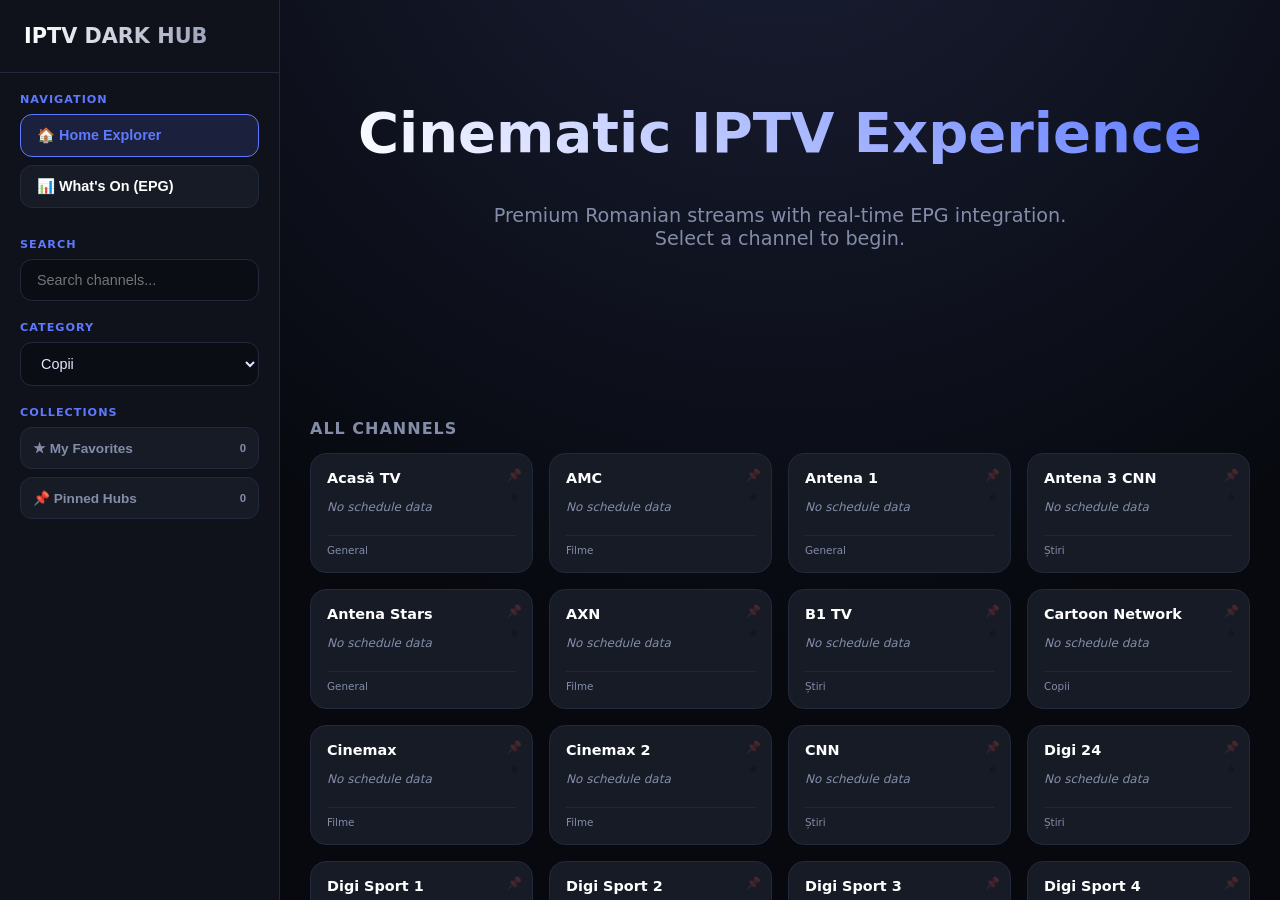
==== index.html @ 51ea0283 "Update index.html" ====
<!doctype html>
<html lang="en">
<head>
  <meta charset="UTF-8" />
  <meta name="viewport" content="width=device-width, initial-scale=1.0, maximum-scale=1.0, user-scalable=no" />
  <title>IPTV Dark Hub Pro v2.0</title>
  <link rel="icon" type="image/png" href="favicon.png">
  <style>
    :root {
      --bg: #07090f;
      --panel: #0f121a;
      --panel-2: #161b26;
      --text: #e1e7ff;
      --muted: #848da8;
      --accent: #5e79ff;
      --accent-rgb: 94, 121, 255;
      --success: #2ec4b6;
      --danger: #ff5c7c;
      --border: #22293d;
      --shadow: 0 12px 40px rgba(0, 0, 0, 0.6);
      --radius: 16px;
      --transition: all 0.3s cubic-bezier(0.4, 0, 0.2, 1);
    }

    * { box-sizing: border-box; -webkit-tap-highlight-color: transparent; }

    body {
      margin: 0;
      font-family: 'Inter', system-ui, -apple-system, sans-serif;
      background: var(--bg);
      color: var(--text);
      height: 100vh;
      overflow: hidden;
    }

    .app {
      display: grid;
      grid-template-columns: 280px 1fr;
      height: 100vh;
    }

    /* Sidebar */
    .sidebar {
      background: var(--panel);
      border-right: 1px solid var(--border);
      display: flex;
      flex-direction: column;
      z-index: 3000;
      transition: var(--transition);
    }

    .sidebar-header { padding: 24px; border-bottom: 1px solid var(--border); }
    .sidebar-header h1 { 
      font-size: 1.3rem; margin: 0; font-weight: 800; 
      background: linear-gradient(to right, #fff, var(--muted)); 
      -webkit-background-clip: text; background-clip: text; 
      -webkit-text-fill-color: transparent; 
    }
    
    .controls { padding: 20px; display: flex; flex-direction: column; gap: 20px; overflow-y: auto; flex: 1; scrollbar-width: thin; }
    .nav-group { display: flex; flex-direction: column; gap: 8px; margin-bottom: 10px; }
    .filter-group { display: flex; flex-direction: column; gap: 8px; }
    .filter-label { color: var(--accent); font-weight: 800; font-size: 0.7rem; text-transform: uppercase; letter-spacing: 1px; }

    input, select {
      width: 100%; background: #0a0d14; color: var(--text); border: 1px solid var(--border);
      padding: 12px 16px; border-radius: 12px; font-size: 0.9rem; outline: none; transition: border-color 0.2s;
    }
    input:focus, select:focus { border-color: var(--accent); }

    .nav-btn {
      width: 100%; padding: 12px 16px; border-radius: 12px; border: 1px solid var(--border);
      background: var(--panel-2); color: #fff; font-size: 0.9rem; font-weight: 700;
      cursor: pointer; display: flex; align-items: center; gap: 12px; transition: var(--transition);
    }
    .nav-btn:hover { border-color: var(--accent); background: rgba(var(--accent-rgb), 0.1); }
    .nav-btn.active { border-color: var(--accent); color: var(--accent); background: rgba(var(--accent-rgb), 0.15); }

    .toggle-btn {
      width: 100%; padding: 12px; border-radius: 12px; border: 1px solid var(--border);
      background: var(--panel-2); color: var(--muted); font-size: 0.85rem; font-weight: 700;
      cursor: pointer; display: flex; justify-content: space-between; align-items: center; transition: var(--transition);
    }
    .toggle-btn.active { background: rgba(var(--accent-rgb), 0.1); border-color: var(--accent); color: var(--accent); }

    /* Main Area */
    .main {
      padding: 0;
      overflow-y: auto;
      background: radial-gradient(circle at 50% -20%, #1a1f35 0%, var(--bg) 70%);
      scrollbar-width: thin;
      display: flex;
      flex-direction: column;
      position: relative;
    }

    .view-container {
      display: none;
      padding: 30px;
      width: 100%;
      max-width: 1600px;
      margin: 0 auto;
      flex-direction: column;
      gap: 30px;
      animation: fadeIn 0.4s ease;
    }
    .view-container.active { display: flex; }

    @keyframes fadeIn { from { opacity: 0; transform: translateY(10px); } to { opacity: 1; transform: translateY(0); } }

    /* Player View */
    .player-layout {
      display: grid;
      grid-template-columns: 2fr 1fr;
      gap: 30px;
      align-items: flex-start;
    }

    .player-column { display: flex; flex-direction: column; gap: 15px; min-width: 0; }
    .player-title { font-size: 1.8rem; margin: 0; font-weight: 800; color: #fff; }
    
    .video-wrapper {
      position: relative;
      width: 100%;
      aspect-ratio: 16 / 9;
      background: #000;
      border-radius: 20px;
      overflow: hidden;
      border: 1px solid var(--border);
      box-shadow: 0 20px 50px rgba(0,0,0,0.8);
    }
    #iframePlayer { width: 100%; height: 100%; display: block; border: none; }

    .epg-container {
      background: rgba(var(--accent-rgb), 0.03);
      border-radius: 20px;
      padding: 24px;
      border: 1px solid rgba(var(--accent-rgb), 0.1);
      display: flex;
      flex-direction: column;
      gap: 20px;
      height: 100%;
    }

    .epg-current { display: flex; flex-direction: column; gap: 10px; }
    .epg-value { color: #fff; font-weight: 700; font-size: 1.1rem; line-height: 1.4; }
    .progress-bar { height: 6px; background: #22293d; border-radius: 3px; width: 100%; overflow: hidden; }
    .progress-fill { height: 100%; background: var(--accent); transition: width 1s linear; }

    .upcoming-list { display: flex; flex-direction: column; gap: 12px; }
    .upcoming-item { display: grid; grid-template-columns: 65px 1fr; gap: 15px; align-items: center; font-size: 0.9rem; color: var(--muted); }
    .upcoming-time { font-weight: 800; color: var(--accent); }
    .upcoming-title { font-weight: 600; color: var(--text); white-space: nowrap; overflow: hidden; text-overflow: ellipsis; }

    /* Comparison Grid */
    .compare-grid {
      display: grid;
      grid-template-columns: repeat(auto-fill, minmax(300px, 1fr));
      gap: 20px;
    }

    .compare-card {
      background: var(--panel-2);
      border: 1px solid var(--border);
      border-radius: 20px;
      padding: 20px;
      display: flex;
      flex-direction: column;
      gap: 15px;
      transition: var(--transition);
      cursor: pointer;
    }
    .compare-card:hover { border-color: var(--accent); transform: translateY(-4px); }
    .compare-header { display: flex; justify-content: space-between; align-items: center; border-bottom: 1px solid var(--border); padding-bottom: 12px; }
    .compare-name { font-weight: 800; font-size: 1.1rem; color: #fff; }
    .compare-live-dot { width: 8px; height: 8px; border-radius: 50%; background: var(--danger); box-shadow: 0 0 10px var(--danger); animation: pulse 1.5s infinite; }
    
    @keyframes pulse { 0% { opacity: 1; } 50% { opacity: 0.4; } 100% { opacity: 1; } }

    /* Grids */
    .section-label { font-size: 1rem; font-weight: 800; margin: 20px 0 15px 0; color: var(--muted); text-transform: uppercase; letter-spacing: 1px; }
    .channel-grid { display: grid; grid-template-columns: repeat(auto-fill, minmax(200px, 1fr)); gap: 16px; }
    .channel-card {
      padding: 16px; border-radius: var(--radius); background: var(--panel-2); border: 1px solid var(--border);
      cursor: pointer; transition: all 0.2s; display: flex; flex-direction: column; gap: 8px; position: relative;
      min-height: 120px;
    }
    .channel-card:hover { border-color: var(--accent); transform: translateY(-4px); }
    .channel-card.active { border-color: var(--accent); background: rgba(var(--accent-rgb), 0.1); }
    .card-title { font-weight: 800; font-size: 0.9rem; margin: 0; color: #fff; line-height: 1.2; padding-right: 25px; overflow: hidden; text-overflow: ellipsis; white-space: nowrap; }
    
    .card-epg-info {
      font-size: 0.75rem;
      color: var(--accent);
      font-weight: 600;
      margin-top: 4px;
      display: -webkit-box;
      -webkit-line-clamp: 2;
      -webkit-box-orient: vertical;
      overflow: hidden;
      line-height: 1.3;
    }
    .card-epg-none { color: var(--muted); font-style: italic; font-weight: 400; }

    .card-meta { display: flex; justify-content: space-between; align-items: center; margin-top: auto; font-size: 0.65rem; color: var(--muted); padding-top: 8px; border-top: 1px solid rgba(255,255,255,0.05); }
    
    .card-icons { position: absolute; top: 12px; right: 8px; display: flex; flex-direction: column; gap: 4px; z-index: 10; }
    .grid-btn { background: none; border: none; padding: 2px; cursor: pointer; font-size: 0.75rem; opacity: 0.2; transition: all 0.2s; }
    .grid-btn:hover { opacity: 1; transform: scale(1.3); }
    .grid-btn.active { opacity: 1; }
    .icon-fav.active { color: #ffd700; filter: drop-shadow(0 0 5px rgba(255,215,0,0.5)); }
    .icon-pin.active { color: #ff5c7c; filter: drop-shadow(0 0 5px rgba(255,92,124,0.5)); }

    /* Modal Overlay */
    .modal-overlay { position: fixed; inset: 0; background: rgba(0,0,0,0.9); z-index: 5000; display: flex; align-items: center; justify-content: center; padding: 20px; backdrop-filter: blur(8px); }
    .modal-content { width: 100%; max-width: 700px; max-height: 85vh; background: var(--panel); border-radius: 24px; border: 1px solid var(--border); display: flex; flex-direction: column; overflow: hidden; box-shadow: 0 30px 100px rgba(0,0,0,1); }
    .modal-header { padding: 20px 24px; border-bottom: 1px solid var(--border); display: flex; justify-content: space-between; align-items: center; }
    .modal-body { padding: 20px; overflow-y: auto; display: flex; flex-direction: column; gap: 12px; scrollbar-width: thin; }

    #welcomeHero { padding: 100px 40px; text-align: center; display: flex; flex-direction: column; align-items: center; gap: 20px; }
    #welcomeHero h2 { font-size: 3.5rem; margin: 0; font-weight: 900; background: linear-gradient(45deg, #fff, var(--accent)); -webkit-background-clip: text; background-clip: text; -webkit-text-fill-color: transparent; }
    #welcomeHero p { font-size: 1.2rem; color: var(--muted); max-width: 600px; }

    .menu-btn {
      position: fixed; bottom: 24px; right: 24px; width: 64px; height: 64px; border-radius: 22px;
      background: var(--accent); color: #fff; border: none; box-shadow: 0 10px 30px rgba(var(--accent-rgb), 0.4);
      z-index: 4000; cursor: pointer; display: none; font-size: 1.5rem; justify-content: center; align-items: center;
    }

    .hidden { display: none !important; }
    .skeleton { background: linear-gradient(90deg, var(--panel-2) 25%, var(--border) 50%, var(--panel-2) 75%); background-size: 200% 100%; animation: shimmer 1.5s infinite; border-radius: 8px; }
    @keyframes shimmer { 0% { background-position: 200% 0; } 100% { background-position: -200% 0; } }

    @media (max-width: 1300px) {
      .player-layout { grid-template-columns: 1fr; }
    }

    @media (max-width: 1100px) {
      .app { grid-template-columns: 1fr; }
      .sidebar { position: fixed; left: 0; top: 0; width: 300px; height: 100vh; transform: translateX(-100%); }
      .sidebar.open { transform: translateX(0); box-shadow: 30px 0 100px rgba(0,0,0,0.8); }
      .menu-btn { display: flex; }
      .channel-grid { grid-template-columns: repeat(auto-fill, minmax(105px, 1fr)); }
      .compare-grid { grid-template-columns: 1fr; }
    }
  </style>
</head>
<body>
  <div class="app">
    <div id="drawerOverlay" style="position:fixed; inset:0; background:rgba(0,0,0,0.8); z-index:2500; opacity:0; pointer-events:none; transition:0.3s; backdrop-filter:blur(4px);"></div>
    
    <aside class="sidebar" id="sidebar">
      <div class="sidebar-header"><h1>IPTV DARK HUB</h1></div>
      <div class="controls">
        <div class="nav-group">
          <label class="filter-label">Navigation</label>
          <button id="navHome" class="nav-btn active">🏠 Home Explorer</button>
          <button id="navCompare" class="nav-btn">📊 What's On (EPG)</button>
        </div>

        <div class="filter-group">
          <label class="filter-label">Search</label>
          <input id="searchInput" placeholder="Search channels..." autocomplete="off" />
        </div>
        <div class="filter-group">
          <label class="filter-label">Category</label>
          <select id="categorySelect"><option value="all">All Categories</option></select>
        </div>
        <div class="filter-group">
          <label class="filter-label">Collections</label>
          <div style="display: flex; flex-direction: column; gap: 8px;">
            <button id="toggleFavs" class="toggle-btn"><span>★ My Favorites</span><small id="favCount">0</small></button>
            <button id="togglePins" class="toggle-btn"><span>📌 Pinned Hubs</span><small id="pinCount">0</small></button>
          </div>
        </div>
      </div>
    </aside>

    <main class="main" id="mainScroll">
      <div id="welcomeHero">
        <h2>Cinematic IPTV Experience</h2>
        <p>Premium Romanian streams with real-time EPG integration. Select a channel to begin.</p>
      </div>

      <!-- Home View -->
      <div id="viewHome" class="view-container active">
        <!-- Player Section -->
        <section id="playerSection" class="hidden">
          <div class="player-layout">
            <div class="player-column">
              <h2 class="player-title" id="playerTitle">Select a Channel</h2>
              <div class="video-wrapper">
                <iframe id="iframePlayer" allowfullscreen></iframe>
              </div>
              <div style="display: flex; justify-content: space-between; align-items: center; margin-top: 10px;">
                <div style="display: flex; gap: 10px;">
                  <button id="btnPinCur" class="nav-btn" style="width: auto;">📌 Pin</button>
                  <button id="btnFavCur" class="nav-btn" style="width: auto;">★ Fav</button>
                </div>
                <div style="display: flex; gap: 10px;">
                  <button id="btnSchedule" class="nav-btn" style="width: auto;">📅 Schedule</button>
                  <button id="btnShare" class="nav-btn" style="width: auto;">🔗 Share</button>
                </div>
              </div>
            </div>

            <div id="epgBox" class="epg-container hidden">
              <div class="epg-current">
                <span class="filter-label">Currently Broadcasting</span>
                <span class="epg-value" id="epgNow">Loading...</span>
                <div class="progress-bar"><div id="epgProgress" class="progress-fill" style="width: 0%"></div></div>
              </div>
              <div class="epg-upcoming">
                <span class="filter-label">Coming Up Next</span>
                <div id="epgUpcomingList" class="upcoming-list"></div>
              </div>
            </div>
          </div>
        </section>

        <div id="pinnedSec" class="hidden"><div class="section-label">📌 Pinned</div><div id="pinnedGrid" class="channel-grid"></div></div>
        <div id="favSec" class="hidden"><div class="section-label">★ Favorites</div><div id="favGrid" class="channel-grid"></div></div>
        <div id="exploreSec"><div class="section-label">All Channels</div><div id="exploreGrid" class="channel-grid"></div></div>
      </div>

      <!-- Compare View -->
      <div id="viewCompare" class="view-container">
        <div style="display: flex; justify-content: space-between; align-items: flex-end; margin-bottom: 20px;">
          <div>
            <h2 style="font-size: 2.2rem; margin: 0; font-weight: 900;">EPG Comparison</h2>
            <p style="color: var(--muted); margin: 5px 0 0 0;">Monitoring Pinned and Favorite channels in real-time.</p>
          </div>
          <button id="refreshCompare" class="nav-btn" style="width: auto;">🔄 Refresh Data</button>
        </div>
        <div id="compareGrid" class="compare-grid"></div>
      </div>
    </main>
  </div>

  <button class="menu-btn" id="menuBtn">☰</button>

  <script>
    const STATIC_CHANNELS = [
      {"name": "PRO TV", "embed": "https://canale-tv.net/channel/pr0tv.html", "category": "General", "slug": "pro-tv"},
      {"name": "Antena 1", "embed": "https://canale-tv.net/channel/a1.html", "category": "General", "slug": "antena-1"},
      {"name": "TVR 1", "embed": "https://canale-tv.net/channel/tvr1.html", "category": "General", "slug": "tvr-1"},
      {"name": "TVR 2", "embed": "https://canale-tv.net/channel/tvr2.html", "category": "General", "slug": "tvr-2"},
      {"name": "Kanal D", "embed": "https://canale-tv.net/channel/canald.html", "category": "General", "slug": "kanal-d"},
      {"name": "Kanal D2", "embed": "https://canale-tv.net/channel/canald2.html", "category": "General", "slug": "kanal-d2"},
      {"name": "Prima TV", "embed": "https://canale-tv.net/channel/primatv.html", "category": "General", "slug": "prima-tv"},
      {"name": "Național TV", "embed": "https://canale-tv.net/channel/nationaltv.html", "category": "General", "slug": "national-tv"},
      {"name": "TVR 3", "embed": "https://canale-tv.net/channel/tvr3.html", "category": "General", "slug": "tvr-3"},
      {"name": "PRO Cinema", "embed": "https://canale-tv.net/channel/procinema.html", "category": "Filme", "slug": "pro-cinema"},
      {"name": "Acasă TV", "embed": "https://canale-tv.net/channel/acasatv.html", "category": "General", "slug": "acasa-tv"},
      {"name": "Antena Stars", "embed": "https://canale-tv.net/channel/astars.html", "category": "General", "slug": "antena-stars"},
      {"name": "Antena 3 CNN", "embed": "https://canale-tv.net/channel/a3cnn.html", "category": "Știri", "slug": "antena-3-cnn"},
      {"name": "România TV", "embed": "https://canale-tv.net/channel/romaniatv.html", "category": "Știri", "slug": "romania-tv"},
      {"name": "Realitatea Plus", "embed": "https://canale-tv.net/channel/realitateatv.html", "category": "Știri", "slug": "realitatea-plus"},
      {"name": "B1 TV", "embed": "https://canale-tv.net/channel/b1tv.html", "category": "Știri", "slug": "b1-tv"},
      {"name": "Digi 24", "embed": "https://canale-tv.net/channel/digi24.html", "category": "Știri", "slug": "digi-24"},
      {"name": "CNN", "embed": "https://canale-tv.net/channel/cnn.html", "category": "Știri", "slug": "cnn"},
      {"name": "Digi Sport 1", "embed": "https://canale-tv.net/channel/dgsp1.html", "category": "Sport", "slug": "digi-sport-1"},
      {"name": "Digi Sport 2", "embed": "https://canale-tv.net/channel/dgsp2.html", "category": "Sport", "slug": "digi-sport-2"},
      {"name": "Digi Sport 3", "embed": "https://canale-tv.net/channel/dgsp3.html", "category": "Sport", "slug": "digi-sport-3"},
      {"name": "Digi Sport 4", "embed": "https://canale-tv.net/channel/dgsp4.html", "category": "Sport", "slug": "digi-sport-4"},
      {"name": "PRO Arena", "embed": "https://canale-tv.net/channel/proarena.html", "category": "Sport", "slug": "pro-arena"},
      {"name": "HBO", "embed": "https://canale-tv.net/channel/hb.html", "category": "Filme", "slug": "hbo"},
      {"name": "HBO 2", "embed": "https://canale-tv.net/channel/hb2.html", "category": "Filme", "slug": "hbo-2"},
      {"name": "HBO 3", "embed": "https://canale-tv.net/channel/hb3.html", "category": "Filme", "slug": "hbo-3"},
      {"name": "Diva", "embed": "https://canale-tv.net/channel/diva.html", "category": "Filme", "slug": "diva"},
      {"name": "Filmcafe", "embed": "https://canale-tv.net/channel/filmcafe.html", "category": "Filme", "slug": "filmcafe"},
      {"name": "Film Now", "embed": "https://canale-tv.net/channel/fnow.html", "category": "Filme", "slug": "film-now"},
      {"name": "AMC", "embed": "https://canale-tv.net/channel/amc.html", "category": "Filme", "slug": "amc"},
      {"name": "AXN", "embed": "https://canale-tv.net/channel/axn.html", "category": "Filme", "slug": "axn"},
      {"name": "Cinemax", "embed": "https://canale-tv.net/channel/cmax.html", "category": "Filme", "slug": "cinemax"},
      {"name": "Cinemax 2", "embed": "https://canale-tv.net/channel/cmax2.html", "category": "Filme", "slug": "cinemax-2"},
      {"name": "Warner TV", "embed": "https://canale-tv.net/channel/wornertv.html", "category": "Filme", "slug": "warner-tv"},
      {"name": "Minimax", "embed": "https://canale-tv.net/channel/minimax.html", "category": "Copii", "slug": "minimax"},
      {"name": "Cartoon Network", "embed": "https://canale-tv.net/channel/cartoonnet.html", "category": "Copii", "slug": "cartoon-network"},
      {"name": "Disney Channel", "embed": "https://canale-tv.net/channel/disneych.html", "category": "Copii", "slug": "disney-channel"},
      {"name": "Nickelodeon", "embed": "https://canale-tv.net/channel/nickelodeon.html", "category": "Copii", "slug": "nickelodeon"},
      {"name": "Discovery Channel", "embed": "https://canale-tv.net/channel/discoverych.html", "category": "Documentare", "slug": "discovery-channel"},
      {"name": "History", "embed": "https://canale-tv.net/channel/historych.html", "category": "Documentare", "slug": "history"},
      {"name": "National Geographic", "embed": "https://canale-tv.net/channel/natgeo.html", "category": "Documentare", "slug": "national-geographic"},
      {"name": "Nat Geo Wild", "embed": "https://canale-tv.net/channel/natgeowild.html", "category": "Documentare", "slug": "nat-geo-wild"},
      {"name": "ZU TV", "embed": "https://canale-tv.net/channel/zutv.html", "category": "Muzică", "slug": "zu-tv"},
      {"name": "Kiss TV", "embed": "https://canale-tv.net/channel/kisstv.html", "category": "Muzică", "slug": "kiss-tv"},
      {"name": "UTV", "embed": "https://canale-tv.net/channel/utv.html", "category": "Muzică", "slug": "utv"},
      {"name": "Taraf TV", "embed": "https://canale-tv.net/channel/taraf.html", "category": "Muzică", "slug": "taraf-tv"},
      {"name": "Etno TV", "embed": "https://canale-tv.net/channel/etno.html", "category": "Muzică", "slug": "etno-tv"}
    ];

    const PROXY_ROOT = 'https://api.allorigins.win/get?url=';

    const state = {
      all: [...STATIC_CHANNELS],
      favs: new Set(JSON.parse(localStorage.getItem('iptv-favs') || '[]')),
      pins: new Set(JSON.parse(localStorage.getItem('iptv-pins') || '[]')),
      view: 'home',
      filters: { search: '', category: 'all', onlyFavs: false, onlyPins: false },
      selected: null,
      epgData: {},
      isEpgLoaded: false
    };

    const els = {
      sidebar: document.getElementById('sidebar'),
      overlay: document.getElementById('drawerOverlay'),
      menuBtn: document.getElementById('menuBtn'),
      main: document.getElementById('mainScroll'),
      views: { home: document.getElementById('viewHome'), compare: document.getElementById('viewCompare') },
      navs: { home: document.getElementById('navHome'), compare: document.getElementById('navCompare') },
      playerSection: document.getElementById('playerSection'),
      welcomeHero: document.getElementById('welcomeHero'),
      iframe: document.getElementById('iframePlayer'),
      playerTitle: document.getElementById('playerTitle'),
      epgBox: document.getElementById('epgBox'),
      epgNow: document.getElementById('epgNow'),
      epgUpcoming: document.getElementById('epgUpcomingList'),
      epgProgress: document.getElementById('epgProgress'),
      grids: {
        pinned: document.getElementById('pinnedGrid'),
        favs: document.getElementById('favGrid'),
        explore: document.getElementById('exploreGrid'),
        compare: document.getElementById('compareGrid'),
        sections: { pinned: document.getElementById('pinnedSec'), favs: document.getElementById('favSec') }
      },
      counts: { fav: document.getElementById('favCount'), pin: document.getElementById('pinCount') },
      search: document.getElementById('searchInput'),
      category: document.getElementById('categorySelect'),
      btnFavs: document.getElementById('toggleFavs'),
      btnPins: document.getElementById('togglePins')
    };

    const nameToSlug = (name) => {
      const map = {
        'protv': 'pro-tv', 'antena1': 'antena-1', 'kanald': 'kanal-d', 'kanald2': 'kanal-d2',
        'primatv': 'prima-tv', 'nationaltv': 'national-tv', 'tvr1': 'tvr-1', 'tvr2': 'tvr-2',
        'procinema': 'pro-cinema', 'acasatv': 'acasa-tv', 'antenastars': 'antena-stars',
        'antena3': 'antena-3-cnn', 'romaniatv': 'romania-tv', 'realitateatv': 'realitatea-plus',
        'b1tv': 'b1-tv', 'digi24': 'digi-24', 'digisport1': 'digi-sport-1', 'digisport2': 'digi-sport-2',
        'digisport3': 'digi-sport-3', 'digisport4': 'digi-sport-4', 'proarena': 'pro-arena',
        'hbo': 'hbo', 'hbo2': 'hbo-2', 'hbo3': 'hbo-3', 'filmnow': 'film-now', 'warner': 'warner-tv'
      };
      const simple = name.toLowerCase().replace(/[^a-z0-9]/g, '');
      for (let k in map) { if (simple.includes(k)) return map[k]; }
      return name.toLowerCase().replace(/ș/g, 's').replace(/ț/g, 't').replace(/ă|â/g, 'a').replace(/î/g, 'i')
        .replace(/[^a-z0-9]+/g, '-').replace(/^-+|-+$/g, '');
    };

    const getRomaniaTime = () => {
      const options = { timeZone: "Europe/Bucharest", hour: '2-digit', minute: '2-digit', second: '2-digit', hour12: false };
      const formatter = new Intl.DateTimeFormat('en-GB', options);
      const parts = formatter.formatToParts(new Date());
      const h = parseInt(parts.find(p => p.type === 'hour').value);
      const m = parseInt(parts.find(p => p.type === 'minute').value);
      const d = new Date();
      d.setHours(h, m, 0, 0);
      return d;
    };

    const calculateProgress = (startTimeStr, endTimeStr) => {
      try {
        const roNow = getRomaniaTime();
        const [sh, sm] = startTimeStr.split(':').map(Number);
        const [eh, em] = endTimeStr.split(':').map(Number);
        
        const start = new Date(roNow); start.setHours(sh, sm, 0, 0);
        const end = new Date(roNow); end.setHours(eh, em, 0, 0);
        
        if (end < start) end.setDate(end.getDate() + 1);
        if (roNow < start) start.setDate(start.getDate() - 1);
        
        const total = end - start;
        const elapsed = roNow - start;
        return Math.min(100, Math.max(0, (elapsed / total) * 100));
      } catch(e) { return 0; }
    };

    async function fetchChannelsFromProgramTV() {
      console.log("Fetching channels from ProgramTV...");
      const PROXIES = [
        'http://localhost:8080/',
        'https://api.codetabs.com/v1/proxy?quest=',
        'https://corsproxy.io/?'
      ];
      
      let html = null;
      for (const proxy of PROXIES) {
        try {
          const target = 'https://programtv.ro/canale-tv';
          const url = proxy.includes('localhost') ? proxy + target : proxy + encodeURIComponent(target);
          const headers = proxy.includes('localhost') ? { 'x-requested-with': 'XMLHttpRequest' } : {};
          
          const res = await fetch(url, { headers });
          if (!res.ok) throw new Error("Proxy error");
          
          const text = await res.text();
          let data = null;
          try { data = JSON.parse(text); } catch(e) {}
          html = (data && data.contents) ? data.contents : text;
          
          if (html && html.includes('/canal-tv/')) {
            console.log(`Successfully fetched via ${proxy}`);
            break;
          }
        } catch (e) { console.warn(`Proxy ${proxy} failed`); }
      }

      if (!html) return;

      const parser = new DOMParser();
      const doc = parser.parseFromString(html, "text/html");
      const links = doc.querySelectorAll("a[href^='/canal-tv/']");
      const fetchedChannels = [];
      const seenSlugs = new Set();

        links.forEach(link => {
          const rawSlug = link.getAttribute("href").split("/").pop();
          if (!rawSlug || seenSlugs.has(rawSlug)) return;
          seenSlugs.add(rawSlug);

          const name = link.textContent.trim() || rawSlug;
          const slug = name.toLowerCase().replace(/[^a-z0-9]/g, '').includes('protv') ? 'pro-tv' : rawSlug; 
          
          const staticMatch = STATIC_CHANNELS.find(c => c.slug === rawSlug || c.slug === slug || c.name.toLowerCase() === name.toLowerCase());
          
          if (staticMatch && staticMatch.embed) {
            fetchedChannels.push({
              name: name,
              slug: rawSlug,
              epgSlug: staticMatch.slug,
              embed: staticMatch.embed,
              category: staticMatch.category,
              isFetched: true
            });
          }
        });

      if (fetchedChannels.length > 0) {
        const merged = [...fetchedChannels];
        STATIC_CHANNELS.forEach(sc => {
          if (!seenSlugs.has(sc.slug)) merged.push(sc);
        });
        state.all = merged;
        const cats = ['all', ...new Set(state.all.map(c => c.category))].sort();
        els.category.innerHTML = cats.map(c => `<option value="${c}">${c}</option>`).join('');
        render();
      }
    }

    async function loadEPG() {
      console.log("Loading EPG data...");
      const PROXIES = [
        'https://corsproxy.io/?',
        'https://api.codetabs.com/v1/proxy?quest=',
        'http://localhost:8080/'
      ];
      
      const fetchPage = async (target) => {
        for (const proxy of PROXIES) {
          try {
            const url = proxy.includes('localhost') ? proxy + target : proxy + encodeURIComponent(target);
            const headers = proxy.includes('localhost') ? { 'x-requested-with': 'XMLHttpRequest' } : {};
            const res = await fetch(url, { headers });
            if (!res.ok) continue;
            const text = await res.text();
            let data = null;
            try { data = JSON.parse(text); } catch(e) {}
            const html = (data && data.contents) ? data.contents : text;
            if (html && (html.includes('serverApp-state') || html.includes('striped_table_row'))) return html;
          } catch (e) {}
        }
        return null;
      };

      const epgData = {};

      // 1. Primary: programtv.ro (Modern JSON)
      const htmlModern = await fetchPage('https://programtv.ro/');
      if (htmlModern && htmlModern.includes('serverApp-state')) {
        try {
          const doc = new DOMParser().parseFromString(htmlModern, "text/html");
          const rawJson = doc.getElementById('serverApp-state').textContent.replace(/&q;/g, '"');
          const json = JSON.parse(rawJson);
          (json.popularChannels || []).forEach(ch => {
            epgData[ch.path] = {
              now: { title: ch.currentTvShowName, time: ch.currentTvShowBroadcastTime },
              next: { title: ch.nextTvShowName, time: ch.nextTvShowBroadcastTime },
              progress: ch.progressBar || 0
            };
          });
        } catch(e) {}
      }

      // 2. Secondary: program-tv.ro (Classic Table - high coverage)
      const htmlLegacy = await fetchPage('https://www.program-tv.ro/');
      if (htmlLegacy && htmlLegacy.includes('striped_table_row')) {
        try {
          const doc = new DOMParser().parseFromString(htmlLegacy, "text/html");
          const rows = doc.querySelectorAll(".striped_table_row");
          rows.forEach(row => {
            const link = row.querySelector("a.channelheaderlink");
            if (!link) return;
            const slug = link.getAttribute("href").split("/").pop();
            if (epgData[slug]) return;

            const parseCol = (sel) => {
              const col = row.querySelector(sel);
              if (!col) return null;
              const time = col.querySelector(".smartpe_time_3col")?.textContent.trim();
              const title = col.querySelector(".smartpe_progtitle a")?.textContent.trim();
              return (time && title) ? { time, title } : null;
            };
            const now = parseCol(".data_left_3col");
            const next = parseCol(".data_middle_3col");
            if (now) {
              const progress = next ? calculateProgress(now.time, next.time) : 50;
              epgData[slug] = { now, next, progress };
            }
          });
        } catch(e) {}
      }

      if (Object.keys(epgData).length > 0) {
        state.epgData = { ...state.epgData, ...epgData };
        state.isEpgLoaded = true;
        console.log(`EPG loaded for ${Object.keys(state.epgData).length} channels.`);
        render();
        if (state.selected) updateEPG();
        if (state.view === 'compare') renderCompare();
      }
      fetchAllMissingEPG();
    }

    async function fetchAllMissingEPG() {
      console.log("Background EPG sync started...");
      for (const channel of state.all) {
        const hasData = state.epgData[channel.epgSlug] || state.epgData[channel.slug] || state.epgData[nameToSlug(channel.name)];
        if (!hasData) {
          const data = await fetchEPGFromFastTV(channel.name);
          if (data) {
            state.epgData[channel.slug] = data;
            render();
          }
          await new Promise(r => setTimeout(r, 500));
        }
      }
      console.log("Background EPG sync completed.");
    }

    async function showFullSchedule(channel) {
      const modal = document.createElement('div');
      modal.className = 'modal-overlay';
      modal.innerHTML = `
        <div class="modal-content">
          <div class="modal-header">
            <h2 style="margin:0; color:#fff;">${channel.name} Schedule</h2>
            <button class="nav-btn" style="width:auto; padding:8px 15px;" onclick="this.closest('.modal-overlay').remove()">✕</button>
          </div>
          <div class="modal-body" id="fullSchBody">
            <div style="padding:40px; text-align:center;"><div class="skeleton" style="height:30px; width:200px; margin:0 auto;"></div><p>Fetching schedule...</p></div>
          </div>
        </div>`;
      document.body.appendChild(modal);
      modal.onclick = (e) => { if(e.target === modal) modal.remove(); };

      try {
        const url = `https://www.program-tv.ro/program-tv/${channel.slug}`;
        const res = await fetch(PROXY_ROOT + encodeURIComponent(url));
        const data = await res.json();
        const doc = new DOMParser().parseFromString(data.contents, "text/html");
        
        const entries = doc.querySelectorAll(".striped_table_row, .smartpe_progentry_3col");
        let htmlList = "";
        
        entries.forEach(p => {
          const time = p.querySelector(".smartpe_time_3col")?.textContent.trim();
          const title = p.querySelector(".smartpe_progtitle a")?.textContent.trim();
          if (time && title) {
            htmlList += `
              <div style="padding:15px; border-radius:12px; background:var(--panel-2); border: 1px solid var(--border); display: flex; gap: 20px; align-items: center;">
                <b style="color:var(--accent); min-width: 60px;">${time}</b>
                <span style="font-weight:700; color:#fff;">${title}</span>
              </div>`;
          }
        });
        document.getElementById('fullSchBody').innerHTML = htmlList || '<div style="padding:40px; text-align:center;">No data found.</div>';
      } catch (e) {
        document.getElementById('fullSchBody').innerHTML = '<div style="padding:40px; text-align:center; color:var(--danger);">Error loading data.</div>';
      }
    }

    window.toggleFavorite = (e, name) => {
      e.stopPropagation();
      state.favs.has(name) ? state.favs.delete(name) : state.favs.add(name);
      localStorage.setItem('iptv-favs', JSON.stringify([...state.favs]));
      render();
    };

    window.togglePin = (e, name) => {
      e.stopPropagation();
      state.pins.has(name) ? state.pins.delete(name) : state.pins.add(name);
      localStorage.setItem('iptv-pins', JSON.stringify([...state.pins]));
      render();
    };

    function play(channel) {
      state.selected = channel;
      els.welcomeHero.style.display = 'none';
      els.playerSection.classList.remove('hidden');
      els.playerTitle.textContent = channel.name;
      els.iframe.src = channel.embed;
      
      document.getElementById('btnPinCur').onclick = (e) => togglePin(e, channel.name);
      document.getElementById('btnFavCur').onclick = (e) => toggleFavorite(e, channel.name);
      document.getElementById('btnPinCur').classList.toggle('active', state.pins.has(channel.name));
      document.getElementById('btnFavCur').classList.toggle('active', state.favs.has(channel.name));

      updateEPG();
      render();
      switchView('home');
    }

    async function fetchEPGFromFastTV(channelName) {
      const PROXIES = ['https://corsproxy.io/?', 'https://api.codetabs.com/v1/proxy?quest='];
      const target = `https://epg.fast-tv.net/fast/d1d1b64180cd/player_epg=${encodeURIComponent(channelName)}`;
      
      for (const proxy of PROXIES) {
        try {
          const res = await fetch(proxy + encodeURIComponent(target));
          const text = await res.text();
          if (text && text.includes('Acum:')) {
            const doc = new DOMParser().parseFromString(text, "text/html");
            const bodyText = doc.body.innerText;
            
            const nowMatch = bodyText.match(/Acum:\s*(.*?)\n\s*(\d{2}:\d{2})\s*-\s*(\d{2}:\d{2})/);
            const nextMatch = bodyText.match(/Urmează:\s*(.*?)\n\s*(\d{2}:\d{2})\s*-\s*(\d{2}:\d{2})/);
            
            if (nowMatch) {
              const nowTitle = nowMatch[1].trim();
              const nowTime = nowMatch[2].trim();
              const endTime = nowMatch[3].trim();
              const progress = calculateProgress(nowTime, endTime);

              return {
                now: { title: nowTitle, time: nowTime },
                next: nextMatch ? { title: nextMatch[1].trim(), time: nextMatch[2].trim() } : null,
                progress: progress
              };
            }
          }
        } catch (e) {}
      }
      return null;
    }

    async function updateEPG() {
      if (!state.selected) return;
      els.epgBox.classList.remove('hidden');
      
      const s = state.selected;
      let data = state.epgData[s.epgSlug] || state.epgData[s.slug] || state.epgData[nameToSlug(s.name)];
      
      if (!data) {
        els.epgNow.textContent = "Fetching live info...";
        data = await fetchEPGFromFastTV(s.name);
        if (data) {
          state.epgData[s.slug] = data;
        }
      }

      if (data) {
        els.epgNow.textContent = data.now.title;
        els.epgProgress.style.width = data.progress + '%';
        let upHtml = "";
        if (data.next) upHtml += `<div class="upcoming-item"><span class="upcoming-time">${data.next.time}</span><span class="upcoming-title">${data.next.title}</span></div>`;
        if (data.later) upHtml += `<div class="upcoming-item"><span class="upcoming-time">${data.later.time}</span><span class="upcoming-title">${data.later.title}</span></div>`;
        els.epgUpcoming.innerHTML = upHtml || '<div style="color:var(--muted);">No upcoming data</div>';
      } else {
        els.epgNow.textContent = "Schedule Unavailable";
        els.epgUpcoming.innerHTML = "";
      }
    }

    function renderCompare() {
      const targets = state.all.filter(c => state.pins.has(c.name) || state.favs.has(c.name));
      if (!targets.length) {
        els.grids.compare.innerHTML = '<div style="grid-column: 1/-1; text-align:center; padding: 100px 20px; color: var(--muted); border: 2px dashed var(--border); border-radius: 20px;"><h3>No monitored channels</h3><p>Pin or Favorite channels from the Home Explorer to monitor them here.</p></div>';
        return;
      }
      els.grids.compare.innerHTML = targets.map(c => {
        const data = state.epgData[c.epgSlug] || state.epgData[c.slug] || state.epgData[nameToSlug(c.name)];
        let content = `<div class="compare-header"><span class="compare-name">${c.name}</span></div><div style="padding:20px; color:var(--muted);">EPG loading...</div>`;
        if (data) {
          content = `<div class="compare-header"><span class="compare-name">${c.name}</span><div class="compare-live-dot"></div></div><div class="epg-current"><span class="filter-label" style="font-size:0.6rem;">Now Playing (${data.now.time})</span><span class="epg-value" style="font-size: 1rem; color: var(--accent);">${data.now.title}</span><div class="progress-bar"><div class="progress-fill" style="width: ${data.progress}%"></div></div></div><div style="margin-top:10px; font-size:0.8rem; color:var(--muted);">Next: ${data.next ? data.next.title : '---'}</div>`;
        }
        return `<div class="compare-card" onclick="window.playByName('${c.name}')">${content}</div>`;
      }).join('');
    }

    function render() {
      const q = state.filters.search.toLowerCase();
      const filtered = state.all.filter(c => {
        const ms = c.name.toLowerCase().includes(q);
        const mc = state.filters.category === 'all' || c.category === state.filters.category;
        const mf = !state.filters.onlyFavs || state.favs.has(c.name);
        const mp = !state.filters.onlyPins || state.pins.has(c.name);
        return ms && mc && mf && mp;
      });

      filtered.sort((a, b) => {
        const pinA = state.pins.has(a.name) ? 1 : 0;
        const pinB = state.pins.has(b.name) ? 1 : 0;
        if (pinA !== pinB) return pinB - pinA;
        const hasA = !!(state.epgData[a.epgSlug] || state.epgData[a.slug] || state.epgData[nameToSlug(a.name)]);
        const hasB = !!(state.epgData[b.epgSlug] || state.epgData[b.slug] || state.epgData[nameToSlug(b.name)]);
        if (hasA !== hasB) return hasB - hasA;
        return a.name.localeCompare(b.name);
      });

      const pinned = filtered.filter(c => state.pins.has(c.name));
      const favs = filtered.filter(c => state.favs.has(c.name) && !state.pins.has(c.name));
      const others = filtered.filter(c => !state.pins.has(c.name) && !state.favs.has(c.name));
      
      const drawGrid = (container, list) => {
        container.innerHTML = list.map(c => {
          const hasFav = state.favs.has(c.name);
          const hasPin = state.pins.has(c.name);
          const epg = state.epgData[c.epgSlug] || state.epgData[c.slug] || state.epgData[nameToSlug(c.name)];
          
          const epgHtml = epg 
            ? `<div class="card-epg-info">${epg.now.title}</div>` 
            : `<div class="card-epg-info card-epg-none">No schedule data</div>`;

          return `
          <div class="channel-card ${state.selected?.name === c.name ? 'active' : ''}" onclick="window.playByName('${c.name}')">
            <div class="card-icons">
              <button class="grid-btn icon-pin ${hasPin ? 'active' : ''}" onclick="togglePin(event, '${c.name}')">📌</button>
              <button class="grid-btn icon-fav ${hasFav ? 'active' : ''}" onclick="toggleFavorite(event, '${c.name}')">★</button>
            </div>
            <h3 class="card-title">${c.name}</h3>
            ${epgHtml}
            <div class="card-meta"><span>${c.category}</span></div>
          </div>`;
        }).join('') || (q ? '<div style="padding:20px; color:var(--muted);">No matches</div>' : '');
      };
      els.grids.sections.pinned.classList.toggle('hidden', !pinned.length);
      els.grids.sections.favs.classList.toggle('hidden', !favs.length);
      drawGrid(els.grids.pinned, pinned); drawGrid(els.grids.favs, favs); drawGrid(els.grids.explore, others);
      els.counts.fav.textContent = state.favs.size;
      els.counts.pin.textContent = state.pins.size;
    }

    function switchView(target) {
      state.view = target;
      Object.keys(els.views).forEach(k => {
        els.views[k].classList.toggle('active', k === target);
        els.navs[k].classList.toggle('active', k === target);
      });
      if (target === 'compare') renderCompare();
      els.main.scrollTo({ top: 0, behavior: 'smooth' });
      if (window.innerWidth < 1100) closeSidebar();
    }

    window.playByName = (n) => { const c = state.all.find(x => x.name === n); if (c) play(c); };
    function closeSidebar() { els.sidebar.classList.remove('open'); els.overlay.style.opacity = '0'; els.overlay.style.pointerEvents = 'none'; }
    function openSidebar() { els.sidebar.classList.add('open'); els.overlay.style.opacity = '1'; els.overlay.style.pointerEvents = 'auto'; }

    function init() {
      const cats = ['all', ...new Set(state.all.map(c => c.category))].sort();
      els.category.innerHTML = cats.map(c => `<option value="${c}">${c}</option>`).join('');
      render();
      els.navs.home.onclick = () => switchView('home');
      els.navs.compare.onclick = () => switchView('compare');
      els.search.oninput = (e) => { state.filters.search = e.target.value; render(); };
      els.category.onchange = (e) => { state.filters.category = e.target.value; render(); };
      els.btnFavs.onclick = () => { state.filters.onlyFavs = !state.filters.onlyFavs; els.btnFavs.classList.toggle('active'); render(); };
      els.btnPins.onclick = () => { state.filters.onlyPins = !state.filters.onlyPins; els.btnPins.classList.toggle('active'); render(); };
      els.menuBtn.onclick = openSidebar;
      els.overlay.onclick = closeSidebar;
      document.getElementById('refreshCompare').onclick = () => { loadEPG(); };
      document.getElementById('btnSchedule').onclick = () => { if (state.selected) showFullSchedule(state.selected); };
      document.getElementById('btnShare').onclick = () => {
        const url = window.location.origin + window.location.pathname + "?ch=" + encodeURIComponent(state.selected.name);
        navigator.clipboard.writeText(url).then(() => alert("Link copied!"));
      };
      loadEPG();
      fetchChannelsFromProgramTV();
      setInterval(loadEPG, 60000); 
    }
    init();
  </script>
</body>
</html>
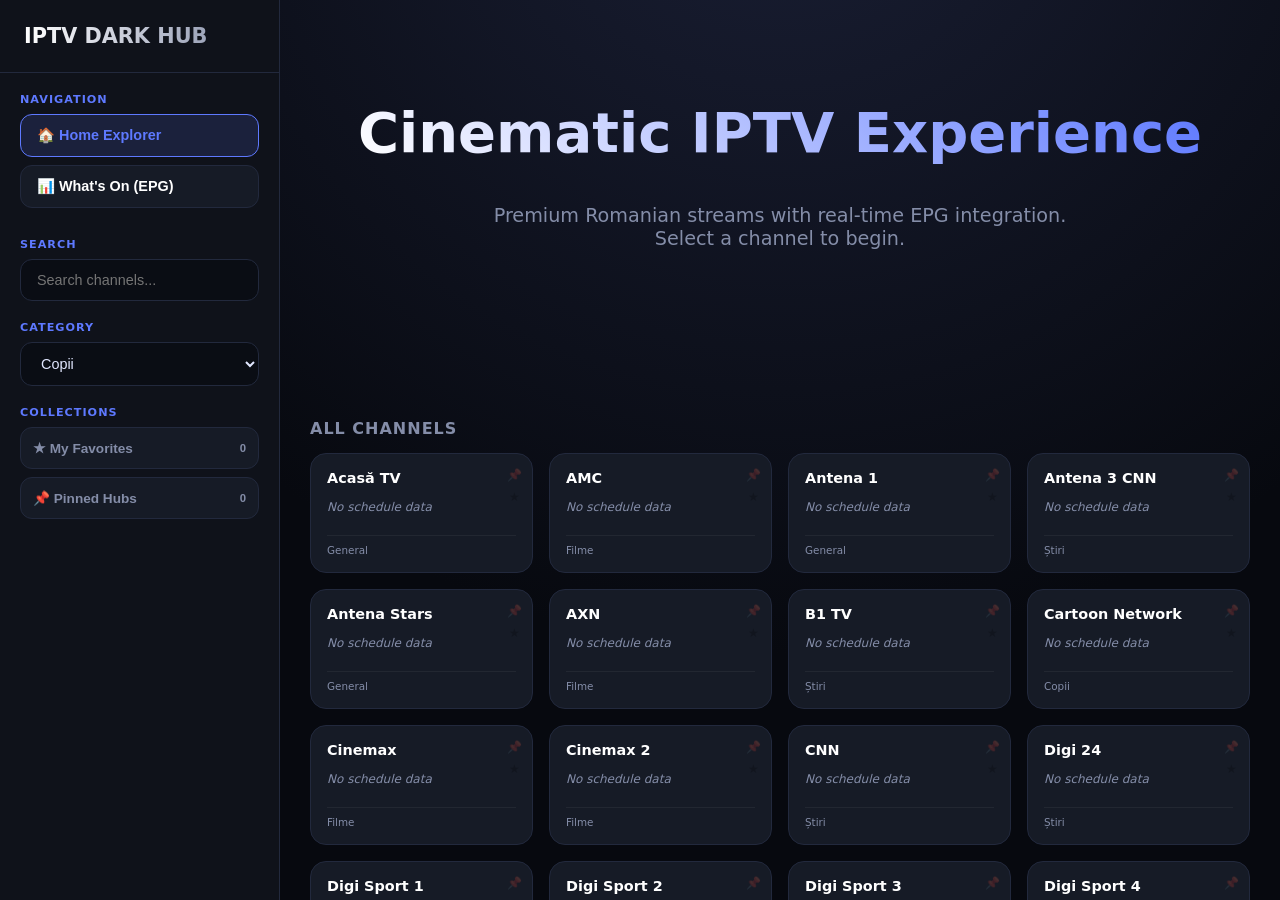
==== commit 0ea1f076: ".net -> .com" ====
--- a/index.html
+++ b/index.html
@@ -328,7 +328,7 @@
         <div style="display: flex; justify-content: space-between; align-items: flex-end; margin-bottom: 20px;">
           <div>
             <h2 style="font-size: 2.2rem; margin: 0; font-weight: 900;">EPG Comparison</h2>
-            <p style="color: var(--muted); margin: 5px 0 0 0;">Monitoring Pinned and Favorite channels in real-time.</p>
+            <p style="color: var(--muted); margin: 5px 0 0 0;">Monitoring your favorite channels in real-time.</p>
           </div>
           <button id="refreshCompare" class="nav-btn" style="width: auto;">🔄 Refresh Data</button>
         </div>
@@ -341,53 +341,54 @@
 
   <script>
     const STATIC_CHANNELS = [
-      {"name": "PRO TV", "embed": "https://canale-tv.net/channel/pr0tv.html", "category": "General", "slug": "pro-tv"},
-      {"name": "Antena 1", "embed": "https://canale-tv.net/channel/a1.html", "category": "General", "slug": "antena-1"},
-      {"name": "TVR 1", "embed": "https://canale-tv.net/channel/tvr1.html", "category": "General", "slug": "tvr-1"},
-      {"name": "TVR 2", "embed": "https://canale-tv.net/channel/tvr2.html", "category": "General", "slug": "tvr-2"},
-      {"name": "Kanal D", "embed": "https://canale-tv.net/channel/canald.html", "category": "General", "slug": "kanal-d"},
-      {"name": "Kanal D2", "embed": "https://canale-tv.net/channel/canald2.html", "category": "General", "slug": "kanal-d2"},
-      {"name": "Prima TV", "embed": "https://canale-tv.net/channel/primatv.html", "category": "General", "slug": "prima-tv"},
-      {"name": "Național TV", "embed": "https://canale-tv.net/channel/nationaltv.html", "category": "General", "slug": "national-tv"},
-      {"name": "TVR 3", "embed": "https://canale-tv.net/channel/tvr3.html", "category": "General", "slug": "tvr-3"},
-      {"name": "PRO Cinema", "embed": "https://canale-tv.net/channel/procinema.html", "category": "Filme", "slug": "pro-cinema"},
-      {"name": "Acasă TV", "embed": "https://canale-tv.net/channel/acasatv.html", "category": "General", "slug": "acasa-tv"},
-      {"name": "Antena Stars", "embed": "https://canale-tv.net/channel/astars.html", "category": "General", "slug": "antena-stars"},
-      {"name": "Antena 3 CNN", "embed": "https://canale-tv.net/channel/a3cnn.html", "category": "Știri", "slug": "antena-3-cnn"},
-      {"name": "România TV", "embed": "https://canale-tv.net/channel/romaniatv.html", "category": "Știri", "slug": "romania-tv"},
-      {"name": "Realitatea Plus", "embed": "https://canale-tv.net/channel/realitateatv.html", "category": "Știri", "slug": "realitatea-plus"},
-      {"name": "B1 TV", "embed": "https://canale-tv.net/channel/b1tv.html", "category": "Știri", "slug": "b1-tv"},
-      {"name": "Digi 24", "embed": "https://canale-tv.net/channel/digi24.html", "category": "Știri", "slug": "digi-24"},
-      {"name": "CNN", "embed": "https://canale-tv.net/channel/cnn.html", "category": "Știri", "slug": "cnn"},
-      {"name": "Digi Sport 1", "embed": "https://canale-tv.net/channel/dgsp1.html", "category": "Sport", "slug": "digi-sport-1"},
-      {"name": "Digi Sport 2", "embed": "https://canale-tv.net/channel/dgsp2.html", "category": "Sport", "slug": "digi-sport-2"},
-      {"name": "Digi Sport 3", "embed": "https://canale-tv.net/channel/dgsp3.html", "category": "Sport", "slug": "digi-sport-3"},
-      {"name": "Digi Sport 4", "embed": "https://canale-tv.net/channel/dgsp4.html", "category": "Sport", "slug": "digi-sport-4"},
-      {"name": "PRO Arena", "embed": "https://canale-tv.net/channel/proarena.html", "category": "Sport", "slug": "pro-arena"},
-      {"name": "HBO", "embed": "https://canale-tv.net/channel/hb.html", "category": "Filme", "slug": "hbo"},
-      {"name": "HBO 2", "embed": "https://canale-tv.net/channel/hb2.html", "category": "Filme", "slug": "hbo-2"},
-      {"name": "HBO 3", "embed": "https://canale-tv.net/channel/hb3.html", "category": "Filme", "slug": "hbo-3"},
-      {"name": "Diva", "embed": "https://canale-tv.net/channel/diva.html", "category": "Filme", "slug": "diva"},
-      {"name": "Filmcafe", "embed": "https://canale-tv.net/channel/filmcafe.html", "category": "Filme", "slug": "filmcafe"},
-      {"name": "Film Now", "embed": "https://canale-tv.net/channel/fnow.html", "category": "Filme", "slug": "film-now"},
-      {"name": "AMC", "embed": "https://canale-tv.net/channel/amc.html", "category": "Filme", "slug": "amc"},
-      {"name": "AXN", "embed": "https://canale-tv.net/channel/axn.html", "category": "Filme", "slug": "axn"},
-      {"name": "Cinemax", "embed": "https://canale-tv.net/channel/cmax.html", "category": "Filme", "slug": "cinemax"},
-      {"name": "Cinemax 2", "embed": "https://canale-tv.net/channel/cmax2.html", "category": "Filme", "slug": "cinemax-2"},
-      {"name": "Warner TV", "embed": "https://canale-tv.net/channel/wornertv.html", "category": "Filme", "slug": "warner-tv"},
-      {"name": "Minimax", "embed": "https://canale-tv.net/channel/minimax.html", "category": "Copii", "slug": "minimax"},
-      {"name": "Cartoon Network", "embed": "https://canale-tv.net/channel/cartoonnet.html", "category": "Copii", "slug": "cartoon-network"},
-      {"name": "Disney Channel", "embed": "https://canale-tv.net/channel/disneych.html", "category": "Copii", "slug": "disney-channel"},
-      {"name": "Nickelodeon", "embed": "https://canale-tv.net/channel/nickelodeon.html", "category": "Copii", "slug": "nickelodeon"},
-      {"name": "Discovery Channel", "embed": "https://canale-tv.net/channel/discoverych.html", "category": "Documentare", "slug": "discovery-channel"},
-      {"name": "History", "embed": "https://canale-tv.net/channel/historych.html", "category": "Documentare", "slug": "history"},
-      {"name": "National Geographic", "embed": "https://canale-tv.net/channel/natgeo.html", "category": "Documentare", "slug": "national-geographic"},
-      {"name": "Nat Geo Wild", "embed": "https://canale-tv.net/channel/natgeowild.html", "category": "Documentare", "slug": "nat-geo-wild"},
-      {"name": "ZU TV", "embed": "https://canale-tv.net/channel/zutv.html", "category": "Muzică", "slug": "zu-tv"},
-      {"name": "Kiss TV", "embed": "https://canale-tv.net/channel/kisstv.html", "category": "Muzică", "slug": "kiss-tv"},
-      {"name": "UTV", "embed": "https://canale-tv.net/channel/utv.html", "category": "Muzică", "slug": "utv"},
-      {"name": "Taraf TV", "embed": "https://canale-tv.net/channel/taraf.html", "category": "Muzică", "slug": "taraf-tv"},
-      {"name": "Etno TV", "embed": "https://canale-tv.net/channel/etno.html", "category": "Muzică", "slug": "etno-tv"}
+      {"name": "PRO TV", "embed": "https://canale-tv.com/channel/pr0tv.html", "category": "General", "slug": "pro-tv"},
+      {"name": "Antena 1", "embed": "https://canale-tv.com/channel/a1.html", "category": "General", "slug": "antena-1"},
+      {"name": "TVR 1", "embed": "https://canale-tv.com/channel/tvr1.html", "category": "General", "slug": "tvr-1"},
+      {"name": "TVR 2", "embed": "https://canale-tv.com/channel/tvr2.html", "category": "General", "slug": "tvr-2"},
+      {"name": "Kanal D", "embed": "https://canale-tv.com/channel/canald.html", "category": "General", "slug": "kanal-d"},
+      {"name": "Kanal D2", "embed": "https://canale-tv.com/channel/canald2.html", "category": "General", "slug": "kanal-d2"},
+      {"name": "Prima TV", "embed": "https://canale-tv.com/channel/primatv.html", "category": "General", "slug": "prima-tv"},
+      {"name": "Național TV", "embed": "https://canale-tv.com/channel/nationaltv.html", "category": "General", "slug": "national-tv"},
+      {"name": "TVR 3", "embed": "https://canale-tv.com/channel/tvr3.html", "category": "General", "slug": "tvr-3"},
+      {"name": "PRO Cinema", "embed": "https://canale-tv.com/channel/procinema.html", "category": "Filme", "slug": "pro-cinema"},
+      {"name": "Acasă TV", "embed": "https://canale-tv.com/channel/acasatv.html", "category": "General", "slug": "acasa-tv"},
+      {"name": "Antena Stars", "embed": "https://canale-tv.com/channel/astars.html", "category": "General", "slug": "antena-stars"},
+      {"name": "Antena 3 CNN", "embed": "https://canale-tv.com/channel/a3cnn.html", "category": "Știri", "slug": "antena-3-cnn"},
+      {"name": "România TV", "embed": "https://canale-tv.com/channel/romaniatv.html", "category": "Știri", "slug": "romania-tv"},
+      {"name": "Realitatea Plus", "embed": "https://canale-tv.com/channel/realitateatv.html", "category": "Știri", "slug": "realitatea-plus"},
+      {"name": "B1 TV", "embed": "https://canale-tv.com/channel/b1tv.html", "category": "Știri", "slug": "b1-tv"},
+      {"name": "Digi 24", "embed": "https://canale-tv.com/channel/digi24.html", "category": "Știri", "slug": "digi-24"},
+      {"name": "CNN", "embed": "https://canale-tv.com/channel/cnn.html", "category": "Știri", "slug": "cnn"},
+      {"name": "Digi Sport 1", "embed": "https://canale-tv.com/channel/dgsp1.html", "category": "Sport", "slug": "digi-sport-1"},
+      {"name": "Digi Sport 2", "embed": "https://canale-tv.com/channel/dgsp2.html", "category": "Sport", "slug": "digi-sport-2"},
+      {"name": "Digi Sport 3", "embed": "https://canale-tv.com/channel/dgsp3.html", "category": "Sport", "slug": "digi-sport-3"},
+      {"name": "Digi Sport 4", "embed": "https://canale-tv.com/channel/dgsp4.html", "category": "Sport", "slug": "digi-sport-4"},
+      {"name": "PRO Arena", "embed": "https://canale-tv.com/channel/proarena.html", "category": "Sport", "slug": "pro-arena"},
+      {"name": "PRO TV International", "embed": "https://canale-tv.com/channel/protv-intl.html", "category": "General", "slug": "pro-tv-international"},
+      {"name": "HBO", "embed": "https://canale-tv.com/channel/hb.html", "category": "Filme", "slug": "hbo"},
+      {"name": "HBO 2", "embed": "https://canale-tv.com/channel/hb2.html", "category": "Filme", "slug": "hbo-2"},
+      {"name": "HBO 3", "embed": "https://canale-tv.com/channel/hb3.html", "category": "Filme", "slug": "hbo-3"},
+      {"name": "Diva", "embed": "https://canale-tv.com/channel/diva.html", "category": "Filme", "slug": "diva"},
+      {"name": "Filmcafe", "embed": "https://canale-tv.com/channel/filmcafe.html", "category": "Filme", "slug": "filmcafe"},
+      {"name": "Film Now", "embed": "https://canale-tv.com/channel/fnow.html", "category": "Filme", "slug": "film-now"},
+      {"name": "AMC", "embed": "https://canale-tv.com/channel/amc.html", "category": "Filme", "slug": "amc"},
+      {"name": "AXN", "embed": "https://canale-tv.com/channel/axn.html", "category": "Filme", "slug": "axn"},
+      {"name": "Cinemax", "embed": "https://canale-tv.com/channel/cmax.html", "category": "Filme", "slug": "cinemax"},
+      {"name": "Cinemax 2", "embed": "https://canale-tv.com/channel/cmax2.html", "category": "Filme", "slug": "cinemax-2"},
+      {"name": "Warner TV", "embed": "https://canale-tv.com/channel/wornertv.html", "category": "Filme", "slug": "warner-tv"},
+      {"name": "Minimax", "embed": "https://canale-tv.com/channel/minimax.html", "category": "Copii", "slug": "minimax"},
+      {"name": "Cartoon Network", "embed": "https://canale-tv.com/channel/cartoonnet.html", "category": "Copii", "slug": "cartoon-network"},
+      {"name": "Disney Channel", "embed": "https://canale-tv.com/channel/disneych.html", "category": "Copii", "slug": "disney-channel"},
+      {"name": "Nickelodeon", "embed": "https://canale-tv.com/channel/nickelodeon.html", "category": "Copii", "slug": "nickelodeon"},
+      {"name": "Discovery Channel", "embed": "https://canale-tv.com/channel/discoverych.html", "category": "Documentare", "slug": "discovery-channel"},
+      {"name": "History", "embed": "https://canale-tv.com/channel/historych.html", "category": "Documentare", "slug": "history"},
+      {"name": "National Geographic", "embed": "https://canale-tv.com/channel/natgeo.html", "category": "Documentare", "slug": "national-geographic"},
+      {"name": "Nat Geo Wild", "embed": "https://canale-tv.com/channel/natgeowild.html", "category": "Documentare", "slug": "nat-geo-wild"},
+      {"name": "ZU TV", "embed": "https://canale-tv.com/channel/zutv.html", "category": "Muzică", "slug": "zu-tv"},
+      {"name": "Kiss TV", "embed": "https://canale-tv.com/channel/kisstv.html", "category": "Muzică", "slug": "kiss-tv"},
+      {"name": "UTV", "embed": "https://canale-tv.com/channel/utv.html", "category": "Muzică", "slug": "utv"},
+      {"name": "Taraf TV", "embed": "https://canale-tv.com/channel/taraf.html", "category": "Muzică", "slug": "taraf-tv"},
+      {"name": "Etno TV", "embed": "https://canale-tv.com/channel/etno.html", "category": "Muzică", "slug": "etno-tv"}
     ];
 
     const PROXY_ROOT = 'https://api.allorigins.win/get?url=';
@@ -434,18 +435,69 @@
 
     const nameToSlug = (name) => {
       const map = {
-        'protv': 'pro-tv', 'antena1': 'antena-1', 'kanald': 'kanal-d', 'kanald2': 'kanal-d2',
+        'protvinternational': 'pro-tv-international', 'protv': 'pro-tv', 
+        'antena1': 'antena-1', 'kanald2': 'kanal-d2', 'kanald': 'kanal-d', 
         'primatv': 'prima-tv', 'nationaltv': 'national-tv', 'tvr1': 'tvr-1', 'tvr2': 'tvr-2',
         'procinema': 'pro-cinema', 'acasatv': 'acasa-tv', 'antenastars': 'antena-stars',
         'antena3': 'antena-3-cnn', 'romaniatv': 'romania-tv', 'realitateatv': 'realitatea-plus',
-        'b1tv': 'b1-tv', 'digi24': 'digi-24', 'digisport1': 'digi-sport-1', 'digisport2': 'digi-sport-2',
-        'digisport3': 'digi-sport-3', 'digisport4': 'digi-sport-4', 'proarena': 'pro-arena',
-        'hbo': 'hbo', 'hbo2': 'hbo-2', 'hbo3': 'hbo-3', 'filmnow': 'film-now', 'warner': 'warner-tv'
+        'b1tv': 'b1-tv', 'digi24': 'digi-24', 
+        'digisport4': 'digi-sport-4', 'digisport3': 'digi-sport-3', 'digisport2': 'digi-sport-2', 'digisport1': 'digi-sport-1',
+        'proarena': 'pro-arena',
+        'hbo3': 'hbo-3', 'hbo2': 'hbo-2', 'hbo': 'hbo', 
+        'filmnow': 'film-now', 'warner': 'warner-tv'
       };
       const simple = name.toLowerCase().replace(/[^a-z0-9]/g, '');
       for (let k in map) { if (simple.includes(k)) return map[k]; }
       return name.toLowerCase().replace(/ș/g, 's').replace(/ț/g, 't').replace(/ă|â/g, 'a').replace(/î/g, 'i')
         .replace(/[^a-z0-9]+/g, '-').replace(/^-+|-+$/g, '');
+    };
+
+    const TVPLUS_MAPPING = {
+      "pro-tv": "https://tvpluspanel.tv/channels/823/-eu-romania/262420/ro-pro-tv/",
+      "pro-tv-international": "https://tvpluspanel.tv/channels/823/-eu-romania/262382/ro-protv-international/",
+      "antena-1": "https://tvpluspanel.tv/channels/823/-eu-romania/262293/ro-antena-1/",
+      "tvr-1": "https://tvpluspanel.tv/channels/823/-eu-romania/262407/ro-tvr-1/",
+      "tvr-2": "https://tvpluspanel.tv/channels/823/-eu-romania/262408/ro-tvr-2/",
+      "kanal-d": "https://tvpluspanel.tv/channels/823/-eu-romania/262303/ro-kanal-d/",
+      "prima-tv": "https://tvpluspanel.tv/channels/823/-eu-romania/262378/ro-prima-tv/",
+      "national-tv": "https://tvpluspanel.tv/channels/823/-eu-romania/262374/ro-national-tv/",
+      "tvr-3": "https://tvpluspanel.tv/channels/823/-eu-romania/262426/ro-tvr-3/",
+      "acasa-tv": "https://tvpluspanel.tv/channels/823/-eu-romania/262470/ro-acasa/",
+      "antena-stars": "https://tvpluspanel.tv/channels/823/-eu-romania/262302/ro-antena-stars/",
+      "antena-3-cnn": "https://tvpluspanel.tv/channels/823/-eu-romania/262299/ro-antena-3/",
+      "romania-tv": "https://tvpluspanel.tv/channels/823/-eu-romania/262386/ro-romania-tv/",
+      "realitatea-plus": "https://tvpluspanel.tv/channels/823/-eu-romania/262482/ro-realitatea-plus/",
+      "b1-tv": "https://tvpluspanel.tv/channels/823/-eu-romania/262311/ro-b1-tv/",
+      "digi-24": "https://tvpluspanel.tv/channels/823/-eu-romania/262504/ro-digi-24/",
+      "digi-sport-1": "https://tvpluspanel.tv/channels/823/-eu-romania/262327/ro-digi-sport-1/",
+      "digi-sport-2": "https://tvpluspanel.tv/channels/823/-eu-romania/262328/ro-digi-sport-2/",
+      "digi-sport-3": "https://tvpluspanel.tv/channels/823/-eu-romania/262330/ro-digi-sport-3/",
+      "digi-sport-4": "https://tvpluspanel.tv/channels/823/-eu-romania/262332/ro-digi-sport-4/",
+      "pro-arena": "https://tvpluspanel.tv/channels/823/-eu-romania/262476/ro-pro-x/",
+      "hbo": "https://tvpluspanel.tv/channels/823/-eu-romania/262285/ro-hbo/",
+      "hbo-2": "https://tvpluspanel.tv/channels/823/-eu-romania/262357/ro-hbo-2-uhd/",
+      "hbo-3": "https://tvpluspanel.tv/channels/823/-eu-romania/262359/ro-hbo-3/",
+      "diva": "https://tvpluspanel.tv/channels/823/-eu-romania/262343/ro-diva-universal/",
+      "filmcafe": "https://tvpluspanel.tv/channels/823/-eu-romania/262450/ro-film-cafe/",
+      "film-now": "https://tvpluspanel.tv/channels/823/-eu-romania/262448/ro-film-now/",
+      "amc": "https://tvpluspanel.tv/channels/823/-eu-romania/262310/ro-amc/",
+      "axn": "https://tvpluspanel.tv/channels/823/-eu-romania/262304/ro-axn/",
+      "cinemax": "https://tvpluspanel.tv/channels/823/-eu-romania/262316/ro-cinemax-1-fhd/",
+      "cinemax-2": "https://tvpluspanel.tv/channels/823/-eu-romania/262439/ro-cinemax-2/",
+      "warner-tv": "https://tvpluspanel.tv/channels/823/-eu-romania/262403/ro-tnt/",
+      "minimax": "https://tvpluspanel.tv/channels/823/-eu-romania/262364/ro-minimax/",
+      "cartoon-network": "https://tvpluspanel.tv/channels/823/-eu-romania/262315/ro-cartoon-network/",
+      "disney-channel": "https://tvpluspanel.tv/channels/823/-eu-romania/262341/ro-disney-channel/",
+      "nickelodeon": "https://tvpluspanel.tv/channels/823/-eu-romania/262375/ro-nickelodeon/",
+      "discovery-channel": "https://tvpluspanel.tv/channels/823/-eu-romania/262336/ro-discovery-channel/",
+      "history": "https://tvpluspanel.tv/channels/823/-eu-romania/262360/ro-history-channel/",
+      "national-geographic": "https://tvpluspanel.tv/channels/823/-eu-romania/262370/ro-nat-geographic/",
+      "nat-geo-wild": "https://tvpluspanel.tv/channels/823/-eu-romania/262372/ro-nat-geo-wild/",
+      "zu-tv": "https://tvpluspanel.tv/channels/823/-eu-romania/262416/ro-zu-tv/",
+      "kiss-tv": "https://tvpluspanel.tv/channels/823/-eu-romania/262361/ro-kiss-tv/",
+      "utv": "https://tvpluspanel.tv/channels/823/-eu-romania/262410/ro-utv/",
+      "taraf-tv": "https://tvpluspanel.tv/channels/823/-eu-romania/262388/ro-taraf-tv/",
+      "etno-tv": "https://tvpluspanel.tv/channels/823/-eu-romania/262349/ro-etno/"
     };
 
     const getRomaniaTime = () => {
@@ -521,7 +573,7 @@
           seenSlugs.add(rawSlug);
 
           const name = link.textContent.trim() || rawSlug;
-          const slug = name.toLowerCase().replace(/[^a-z0-9]/g, '').includes('protv') ? 'pro-tv' : rawSlug; 
+          const slug = nameToSlug(name); 
           
           const staticMatch = STATIC_CHANNELS.find(c => c.slug === rawSlug || c.slug === slug || c.name.toLowerCase() === name.toLowerCase());
           
@@ -633,14 +685,123 @@
       fetchAllMissingEPG();
     }
 
+    async function fetchEPGFromFastTV(channelName) {
+      const PROXIES = ['https://corsproxy.io/?', 'https://api.codetabs.com/v1/proxy?quest='];
+      const target = `https://epg.fast-tv.net/fast/d1d1b64180cd/player_epg=${encodeURIComponent(channelName)}`;
+      
+      for (const proxy of PROXIES) {
+        try {
+          const res = await fetch(proxy + encodeURIComponent(target));
+          const text = await res.text();
+          if (text && text.includes('Acum:')) {
+            const doc = new DOMParser().parseFromString(text, "text/html");
+            const bodyText = doc.body.innerText;
+            
+            const nowMatch = bodyText.match(/Acum:\s*(.*?)\n\s*(\d{2}:\d{2})\s*-\s*(\d{2}:\d{2})/);
+            const nextMatch = bodyText.match(/Urmează:\s*(.*?)\n\s*(\d{2}:\d{2})\s*-\s*(\d{2}:\d{2})/);
+            
+            if (nowMatch) {
+              const nowTitle = nowMatch[1].trim();
+              const nowTime = nowMatch[2].trim();
+              const endTime = nowMatch[3].trim();
+              const progress = calculateProgress(nowTime, endTime);
+
+              return {
+                now: { title: nowTitle, time: nowTime },
+                next: nextMatch ? { title: nextMatch[1].trim(), time: nextMatch[2].trim() } : null,
+                progress: progress
+              };
+            }
+          }
+        } catch (e) {}
+      }
+      return null;
+    }
+
+    async function fetchEPGFromTVPlus(channelSlug) {
+      const target = TVPLUS_MAPPING[channelSlug];
+      if (!target) return null;
+
+      const PROXIES = ['https://corsproxy.io/?', 'https://api.codetabs.com/v1/proxy?quest='];
+      for (const proxy of PROXIES) {
+        try {
+          const res = await fetch(proxy + encodeURIComponent(target));
+          const text = await res.text();
+          if (text && text.includes('application/ld+json')) {
+            const doc = new DOMParser().parseFromString(text, "text/html");
+            const script = Array.from(doc.querySelectorAll('script[type="application/ld+json"]')).find(s => s.textContent.includes('Explore EPG'));
+            if (script) {
+              const data = JSON.parse(script.textContent);
+              const events = data.itemListElement || [];
+              if (events.length > 0) {
+                const roNow = getRomaniaTime();
+                const nowEvent = events.find(e => {
+                  const start = new Date(e.startDate.replace(' ', 'T'));
+                  const end = new Date(e.endDate.replace(' ', 'T'));
+                  return roNow >= start && roNow <= end;
+                });
+                const nextEvent = nowEvent ? events[events.indexOf(nowEvent) + 1] : events[0];
+
+                if (nowEvent) {
+                  const start = new Date(nowEvent.startDate.replace(' ', 'T'));
+                  const end = new Date(nowEvent.endDate.replace(' ', 'T'));
+                  const progress = Math.min(100, Math.max(0, ((roNow - start) / (end - start)) * 100));
+                  
+                  return {
+                    now: { title: nowEvent.name, time: nowEvent.startDate.split(' ')[1].substring(0, 5) },
+                    next: nextEvent ? { title: nextEvent.name, time: nextEvent.startDate.split(' ')[1].substring(0, 5) } : null,
+                    progress: progress
+                  };
+                }
+              }
+            }
+          }
+        } catch (e) {}
+      }
+      return null;
+    }
+
+    async function updateEPG() {
+      if (!state.selected) return;
+      els.epgBox.classList.remove('hidden');
+      
+      const s = state.selected;
+      let data = state.epgData[s.epgSlug] || state.epgData[s.slug] || state.epgData[nameToSlug(s.name)];
+      
+      if (!data) {
+        els.epgNow.textContent = "Fetching live info...";
+        data = await fetchEPGFromTVPlus(s.slug) || await fetchEPGFromTVPlus(s.epgSlug);
+        if (!data) data = await fetchEPGFromFastTV(s.name);
+        if (data) state.epgData[s.slug] = data;
+      }
+
+      if (data) {
+        els.epgNow.textContent = data.now.title;
+        els.epgProgress.style.width = data.progress + '%';
+        let upHtml = "";
+        if (data.next) upHtml += `<div class="upcoming-item"><span class="upcoming-time">${data.next.time}</span><span class="upcoming-title">${data.next.title}</span></div>`;
+        if (data.later) upHtml += `<div class="upcoming-item"><span class="upcoming-time">${data.later.time}</span><span class="upcoming-title">${data.later.title}</span></div>`;
+        els.epgUpcoming.innerHTML = upHtml || '<div style="color:var(--muted);">No upcoming data</div>';
+      } else {
+        els.epgNow.textContent = "Schedule Unavailable";
+        els.epgUpcoming.innerHTML = "";
+      }
+    }
+
     async function fetchAllMissingEPG() {
       console.log("Background EPG sync started...");
       for (const channel of state.all) {
-        const hasData = state.epgData[channel.epgSlug] || state.epgData[channel.slug] || state.epgData[nameToSlug(channel.name)];
+        const slug = channel.slug;
+        const epgSlug = channel.epgSlug;
+        const nameSlug = nameToSlug(channel.name);
+        const hasData = state.epgData[epgSlug] || state.epgData[slug] || state.epgData[nameSlug];
+        
         if (!hasData) {
-          const data = await fetchEPGFromFastTV(channel.name);
+          let data = await fetchEPGFromTVPlus(slug) || await fetchEPGFromTVPlus(epgSlug);
+          if (!data) data = await fetchEPGFromFastTV(channel.name);
+          
           if (data) {
-            state.epgData[channel.slug] = data;
+            state.epgData[slug] = data;
             render();
           }
           await new Promise(r => setTimeout(r, 500));
@@ -722,71 +883,10 @@
       switchView('home');
     }
 
-    async function fetchEPGFromFastTV(channelName) {
-      const PROXIES = ['https://corsproxy.io/?', 'https://api.codetabs.com/v1/proxy?quest='];
-      const target = `https://epg.fast-tv.net/fast/d1d1b64180cd/player_epg=${encodeURIComponent(channelName)}`;
-      
-      for (const proxy of PROXIES) {
-        try {
-          const res = await fetch(proxy + encodeURIComponent(target));
-          const text = await res.text();
-          if (text && text.includes('Acum:')) {
-            const doc = new DOMParser().parseFromString(text, "text/html");
-            const bodyText = doc.body.innerText;
-            
-            const nowMatch = bodyText.match(/Acum:\s*(.*?)\n\s*(\d{2}:\d{2})\s*-\s*(\d{2}:\d{2})/);
-            const nextMatch = bodyText.match(/Urmează:\s*(.*?)\n\s*(\d{2}:\d{2})\s*-\s*(\d{2}:\d{2})/);
-            
-            if (nowMatch) {
-              const nowTitle = nowMatch[1].trim();
-              const nowTime = nowMatch[2].trim();
-              const endTime = nowMatch[3].trim();
-              const progress = calculateProgress(nowTime, endTime);
-
-              return {
-                now: { title: nowTitle, time: nowTime },
-                next: nextMatch ? { title: nextMatch[1].trim(), time: nextMatch[2].trim() } : null,
-                progress: progress
-              };
-            }
-          }
-        } catch (e) {}
-      }
-      return null;
-    }
-
-    async function updateEPG() {
-      if (!state.selected) return;
-      els.epgBox.classList.remove('hidden');
-      
-      const s = state.selected;
-      let data = state.epgData[s.epgSlug] || state.epgData[s.slug] || state.epgData[nameToSlug(s.name)];
-      
-      if (!data) {
-        els.epgNow.textContent = "Fetching live info...";
-        data = await fetchEPGFromFastTV(s.name);
-        if (data) {
-          state.epgData[s.slug] = data;
-        }
-      }
-
-      if (data) {
-        els.epgNow.textContent = data.now.title;
-        els.epgProgress.style.width = data.progress + '%';
-        let upHtml = "";
-        if (data.next) upHtml += `<div class="upcoming-item"><span class="upcoming-time">${data.next.time}</span><span class="upcoming-title">${data.next.title}</span></div>`;
-        if (data.later) upHtml += `<div class="upcoming-item"><span class="upcoming-time">${data.later.time}</span><span class="upcoming-title">${data.later.title}</span></div>`;
-        els.epgUpcoming.innerHTML = upHtml || '<div style="color:var(--muted);">No upcoming data</div>';
-      } else {
-        els.epgNow.textContent = "Schedule Unavailable";
-        els.epgUpcoming.innerHTML = "";
-      }
-    }
-
     function renderCompare() {
-      const targets = state.all.filter(c => state.pins.has(c.name) || state.favs.has(c.name));
+      const targets = state.all.filter(c => state.favs.has(c.name));
       if (!targets.length) {
-        els.grids.compare.innerHTML = '<div style="grid-column: 1/-1; text-align:center; padding: 100px 20px; color: var(--muted); border: 2px dashed var(--border); border-radius: 20px;"><h3>No monitored channels</h3><p>Pin or Favorite channels from the Home Explorer to monitor them here.</p></div>';
+        els.grids.compare.innerHTML = '<div style="grid-column: 1/-1; text-align:center; padding: 100px 20px; color: var(--muted); border: 2px dashed var(--border); border-radius: 20px;"><h3>No favorite channels</h3><p>Favorite channels from the Home Explorer to monitor them here.</p></div>';
         return;
       }
       els.grids.compare.innerHTML = targets.map(c => {
@@ -809,15 +909,7 @@
         return ms && mc && mf && mp;
       });
 
-      filtered.sort((a, b) => {
-        const pinA = state.pins.has(a.name) ? 1 : 0;
-        const pinB = state.pins.has(b.name) ? 1 : 0;
-        if (pinA !== pinB) return pinB - pinA;
-        const hasA = !!(state.epgData[a.epgSlug] || state.epgData[a.slug] || state.epgData[nameToSlug(a.name)]);
-        const hasB = !!(state.epgData[b.epgSlug] || state.epgData[b.slug] || state.epgData[nameToSlug(b.name)]);
-        if (hasA !== hasB) return hasB - hasA;
-        return a.name.localeCompare(b.name);
-      });
+      filtered.sort((a, b) => a.name.localeCompare(b.name));
 
       const pinned = filtered.filter(c => state.pins.has(c.name));
       const favs = filtered.filter(c => state.favs.has(c.name) && !state.pins.has(c.name));
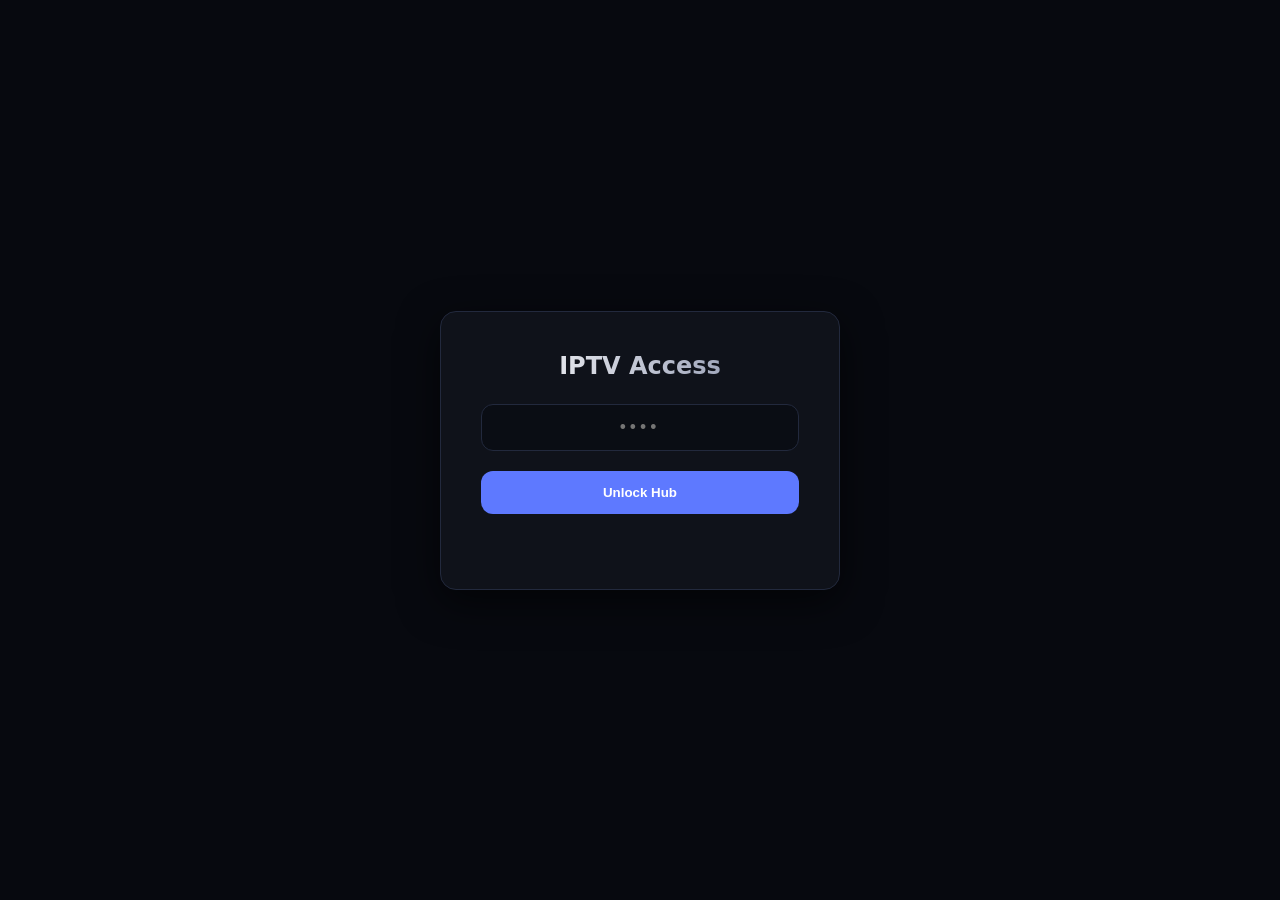
==== commit 0d05c419: "Update index.html" ====
--- a/index.html
+++ b/index.html
@@ -243,9 +243,87 @@
       .channel-grid { grid-template-columns: repeat(auto-fill, minmax(105px, 1fr)); }
       .compare-grid { grid-template-columns: 1fr; }
     }
+    /* Password Overlay */
+    #login-overlay {
+      position: fixed;
+      top: 0; left: 0; width: 100%; height: 100%;
+      background: var(--bg);
+      z-index: 9999;
+      display: flex;
+      align-items: center;
+      justify-content: center;
+      flex-direction: column;
+      padding: 20px;
+      transition: opacity 0.5s ease;
+    }
+
+    .login-box {
+      background: var(--panel);
+      padding: 40px;
+      border-radius: var(--radius);
+      border: 1px solid var(--border);
+      width: 100%;
+      max-width: 400px;
+      text-align: center;
+      box-shadow: var(--shadow);
+    }
+
+    .login-box h2 {
+      margin-top: 0;
+      margin-bottom: 24px;
+      background: linear-gradient(to right, #fff, var(--muted));
+      -webkit-background-clip: text;
+      background-clip: text;
+      -webkit-text-fill-color: transparent;
+    }
+
+    .login-box input {
+      margin-bottom: 20px;
+      text-align: center;
+      font-size: 1.1rem;
+      letter-spacing: 4px;
+    }
+
+    .login-box button {
+      width: 100%;
+      padding: 14px;
+      border-radius: 12px;
+      border: none;
+      background: var(--accent);
+      color: white;
+      font-weight: 700;
+      cursor: pointer;
+      transition: var(--transition);
+    }
+
+    .login-box button:hover {
+      opacity: 0.9;
+      transform: translateY(-2px);
+    }
+
+    .login-error {
+      color: var(--danger);
+      font-size: 0.85rem;
+      margin-top: 15px;
+      min-height: 20px;
+      font-weight: 600;
+    }
+
+    #login-overlay.hidden {
+      opacity: 0;
+      pointer-events: none;
+    }
   </style>
 </head>
 <body>
+  <div id="login-overlay">
+    <div class="login-box">
+      <h2>IPTV Access</h2>
+      <input type="password" id="passwordInput" placeholder="••••" />
+      <button id="loginBtn">Unlock Hub</button>
+      <div id="loginError" class="login-error"></div>
+    </div>
+  </div>
   <div class="app">
     <div id="drawerOverlay" style="position:fixed; inset:0; background:rgba(0,0,0,0.8); z-index:2500; opacity:0; pointer-events:none; transition:0.3s; backdrop-filter:blur(4px);"></div>
     
@@ -340,6 +418,54 @@
   <button class="menu-btn" id="menuBtn">☰</button>
 
   <script>
+    // --- Security Layer ---
+    const PASS_HASH = '03ac674216f3e15c761ee1a5e255f067953623c8b388b4459e13f978d7c846f4'; // SHA-256 for "1234"
+    const SESSION_KEY = 'iptv_auth_session';
+    const TWO_WEEKS_MS = 14 * 24 * 60 * 60 * 1000;
+
+    async function hash(str) {
+      const msgUint8 = new TextEncoder().encode(str);
+      const hashBuffer = await crypto.subtle.digest('SHA-256', msgUint8);
+      return Array.from(new Uint8Array(hashBuffer)).map(b => b.toString(16).padStart(2, '0')).join('');
+    }
+
+    async function checkAuth() {
+      const session = JSON.parse(localStorage.getItem(SESSION_KEY));
+      if (session && (Date.now() - session.timestamp < TWO_WEEKS_MS)) {
+        document.getElementById('login-overlay').classList.add('hidden');
+        return true;
+      }
+      return false;
+    }
+
+    async function handleLogin() {
+      const input = document.getElementById('passwordInput');
+      const error = document.getElementById('loginError');
+      const btn = document.getElementById('loginBtn');
+      
+      error.textContent = '';
+      btn.disabled = true;
+      btn.textContent = 'Verifying...';
+
+      const hashedInput = await hash(input.value);
+      if (hashedInput === PASS_HASH) {
+        localStorage.setItem(SESSION_KEY, JSON.stringify({ timestamp: Date.now() }));
+        document.getElementById('login-overlay').classList.add('hidden');
+      } else {
+        error.textContent = 'Invalid Password';
+        input.value = '';
+        btn.disabled = false;
+        btn.textContent = 'Unlock Hub';
+      }
+    }
+
+    // Event Listeners for Login
+    window.addEventListener('DOMContentLoaded', () => {
+      document.getElementById('loginBtn').onclick = handleLogin;
+      document.getElementById('passwordInput').onkeypress = (e) => { if(e.key === 'Enter') handleLogin(); };
+      checkAuth();
+    });
+
     const STATIC_CHANNELS = [
       {"name": "PRO TV", "embed": "https://canale-tv.com/channel/pr0tv.html", "category": "General", "slug": "pro-tv"},
       {"name": "Antena 1", "embed": "https://canale-tv.com/channel/a1.html", "category": "General", "slug": "antena-1"},
